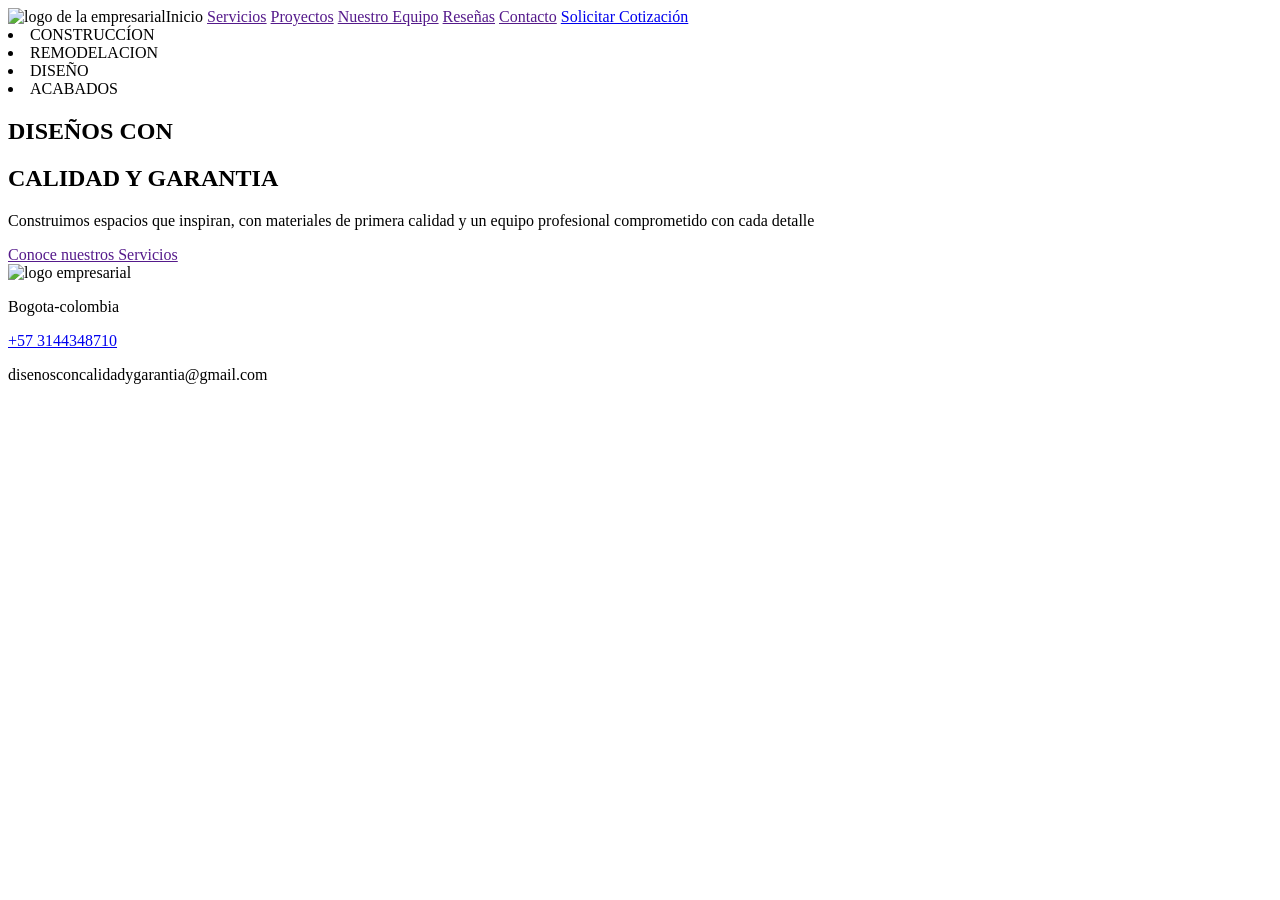
==== Frotend/index.html @ caca8684 "creation a interface web design Co-authored-by: an <anlaboral393-cloud@users.noreply.github.com>" ====
<!DOCTYPE html>
<html lang="es">
<head>
    <meta charset="UTF-8">
    <meta name="viewport" content="width=device-width, initial-scale=1.0">
    <link rel="stylesheet" href="/css/styles.css">
    <link rel="shortcut icon" href="/images/WhatsApp Image 2026-11-08 at 5.17.58 PM.jpeg" type="image/x-icon">
    <title>Diseños con calidad y Garantia</title>
</head>
<body>
    
<!--BARRA DE NAVEGACION-->
<nav class="menu">

    <img src="/images/WhatsApp Image 2026-11-08 at 5.17.58 PM.jpeg" alt="logo de la empresarial" class="logo >

    <a href="" class="option" >Inicio</a>
    <a href="" class="option">Servicios</a>
    <a href="" class="option">Proyectos</a>
    <a href="" class="option">Nuestro Equipo</a>
    <a href="" class="option">Reseñas</a>
    <a href="" class="option">Contacto</a>

    <a href="/pages/solcotizacion.html" class="botoncito">Solicitar Cotización</a>
</nav>

<main>

<!--SECCION DE PRESENTACION-->
    <section class="presentation">
        
<!--SECCION DE MINILISTA-->

        <div class="mini-list"> 
            <li>CONSTRUCCÍON</li>
            <li>REMODELACION</li>
            <li>DISEÑO</li>
            <li>ACABADOS</li>
        </div>
    
<!--SECCION DE LOS TITULOS-->
        
        <div class="title1">
            <h2>DISEÑOS CON</h2>
        </div>

        <div class="title2">
            <h2>CALIDAD Y GARANTIA</h2>
        </div>

        <div class="description">
            <p>Construimos espacios que inspiran, con materiales de primera calidad y un equipo profesional comprometido con cada detalle</p>
        </div>

    <div class="conocerservicios"> 

        <a href="" class="botoncito">Conoce nuestros Servicios</a>

    </div>






    </section>

</main>


<script src="/js/script.js"></script>

</body>

<footer>
    
    <div class="imagenfoot">
        <img src="/images/WhatsApp Image 2026-11-08 at 5.17.58 PM.jpeg" alt="logo empresarial" class="logo">
    </div>

    <div class="information">
        <p>Bogota-colombia</p>
        <a href="https://wa.me/+573144348710">+57 3144348710</a>
        <p>disenosconcalidadygarantia@gmail.com</p>
    </div>

</footer>

</html>
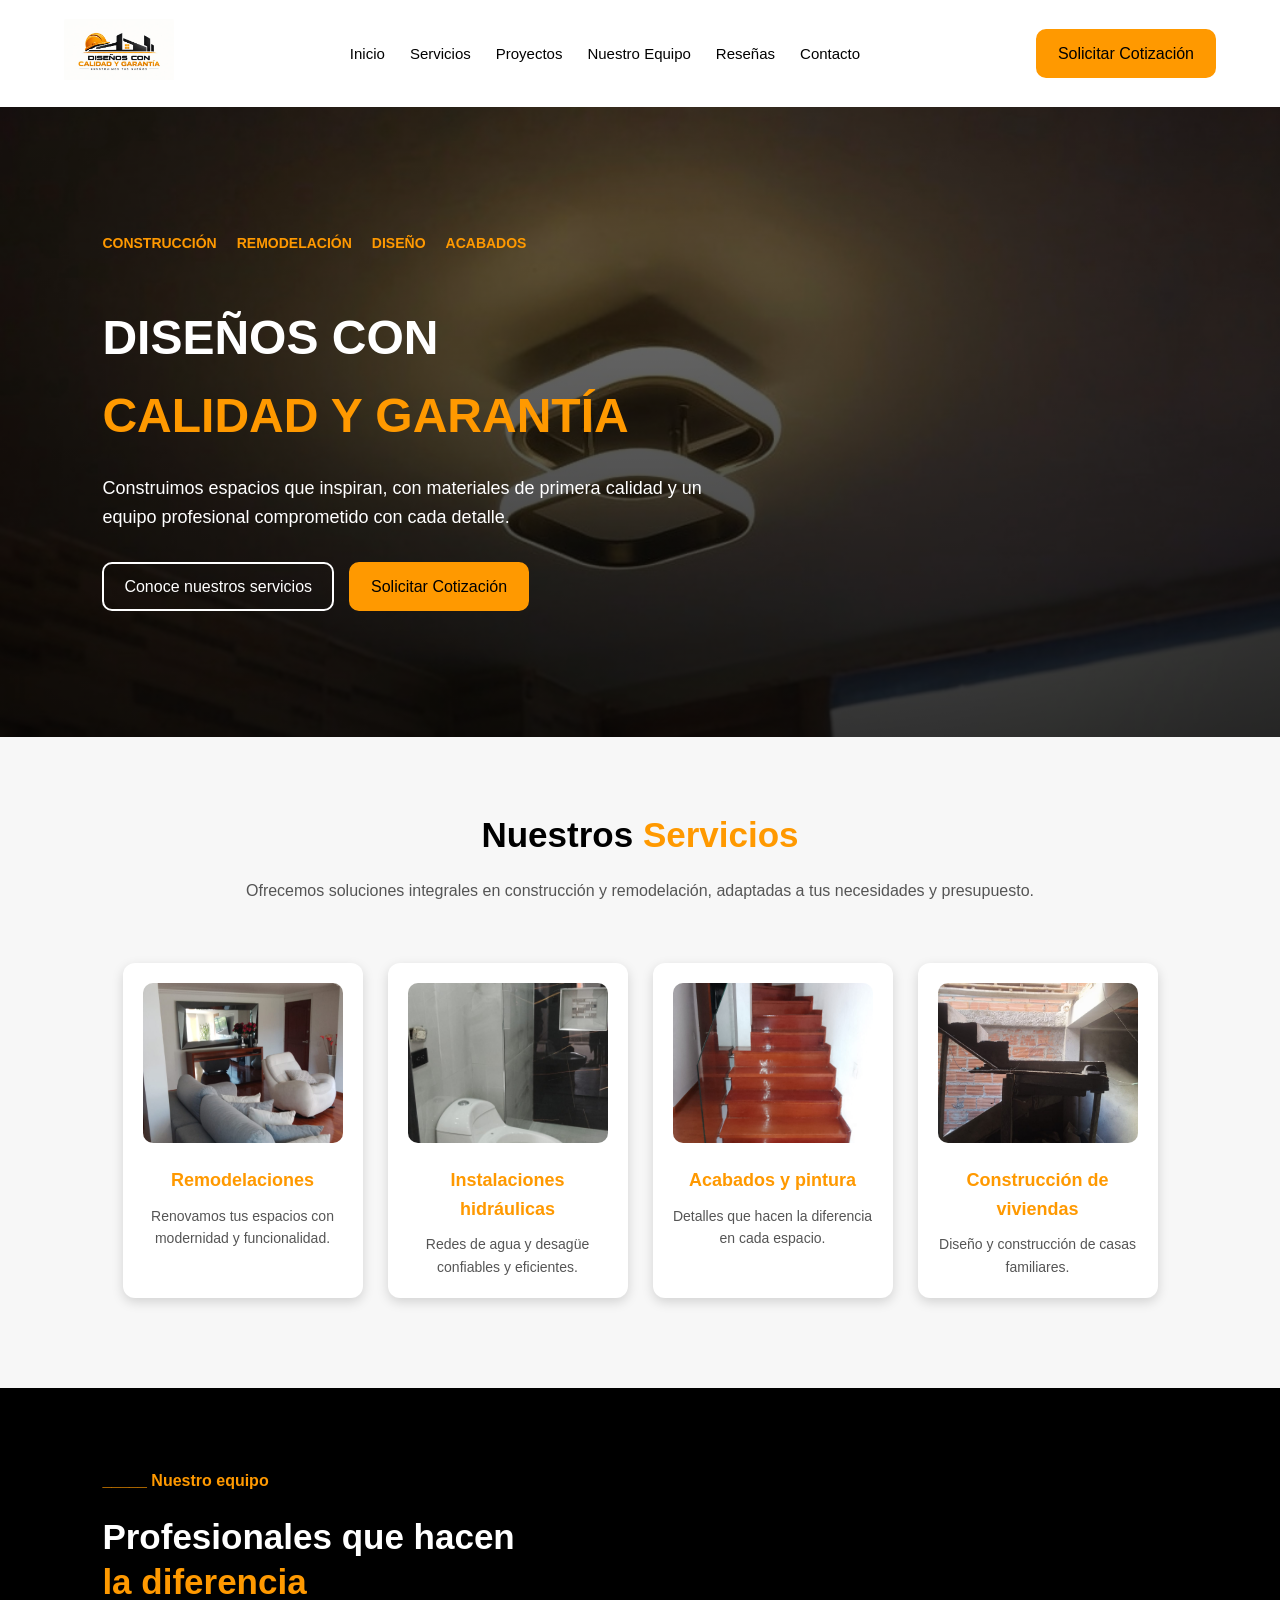
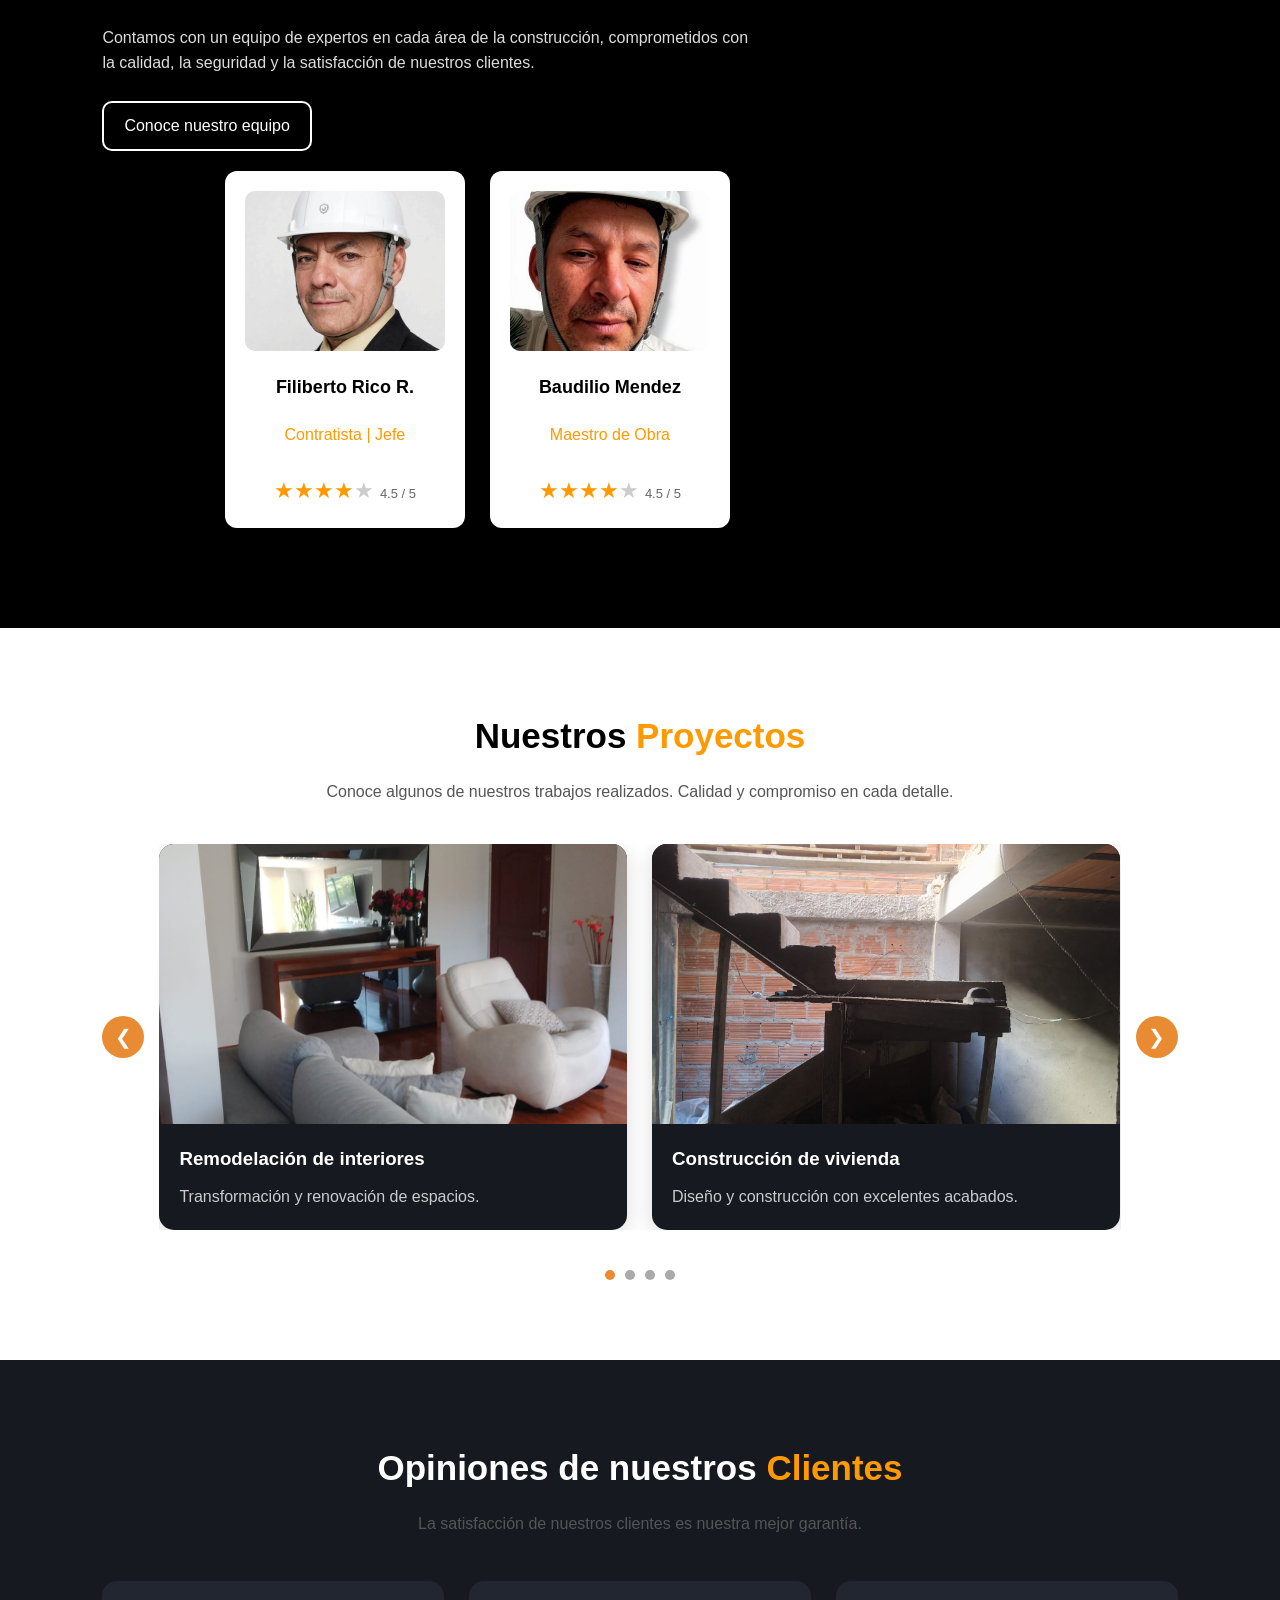
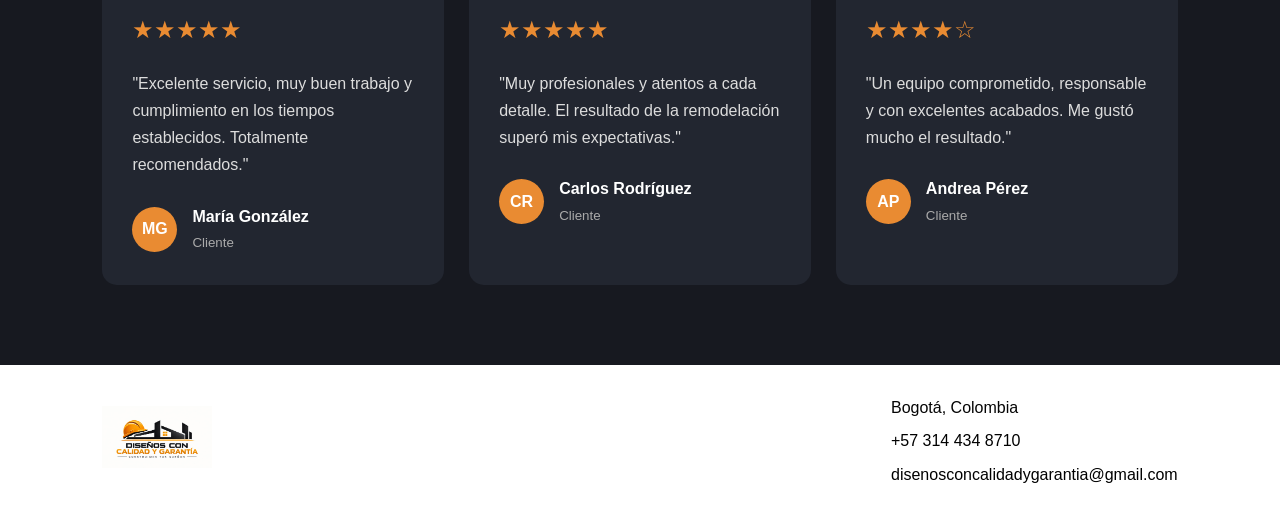
==== commit 9376c267: "finish product Co-authored-by: an <anlaboral393-cloud@users.noreply.github.com>" ====
--- a/Frotend/index.html
+++ b/Frotend/index.html
@@ -1,89 +1,513 @@
+
 <!DOCTYPE html>
 <html lang="es">
+
 <head>
+
+    <!-- CONFIGURACIÓN GENERAL -->
     <meta charset="UTF-8">
     <meta name="viewport" content="width=device-width, initial-scale=1.0">
-    <link rel="stylesheet" href="/css/styles.css">
-    <link rel="shortcut icon" href="/images/WhatsApp Image 2026-11-08 at 5.17.58 PM.jpeg" type="image/x-icon">
-    <title>Diseños con calidad y Garantia</title>
+
+    <!-- DESCRIPCIÓN PARA BUSCADORES -->
+    <meta name="description" content="Diseños con Calidad y Garantía. Soluciones profesionales en construcción, remodelación, instalaciones y acabados.">
+
+    <!-- ARCHIVO CSS -->
+    <link rel="stylesheet" href="./css/styles.css">
+
+    <!-- ICONO DE LA PÁGINA -->
+    <link rel="shortcut icon"
+        href="./images/WhatsApp Image 2026-11-08 at 5.17.58 PM.jpeg"
+        type="image/jpeg">
+
+    <title>Diseños con Calidad y Garantía</title>
+
 </head>
+
 <body>
-    
-<!--BARRA DE NAVEGACION-->
-<nav class="menu">
-
-    <img src="/images/WhatsApp Image 2026-11-08 at 5.17.58 PM.jpeg" alt="logo de la empresarial" class="logo >
-
-    <a href="" class="option" >Inicio</a>
-    <a href="" class="option">Servicios</a>
-    <a href="" class="option">Proyectos</a>
-    <a href="" class="option">Nuestro Equipo</a>
-    <a href="" class="option">Reseñas</a>
-    <a href="" class="option">Contacto</a>
-
-    <a href="/pages/solcotizacion.html" class="botoncito">Solicitar Cotización</a>
-</nav>
-
-<main>
-
-<!--SECCION DE PRESENTACION-->
-    <section class="presentation">
+
+    <!-- ENCABEZADO Y BARRA DE NAVEGACIÓN -->
+    <header>
+
+        <nav class="menu" aria-label="Navegación principal">
+
+            <!-- LOGO -->
+            <a href="#inicio">
+                <img
+                    src="./images/WhatsApp Image 2026-11-08 at 5.17.58 PM.jpeg"
+                    alt="Logo de Diseños con Calidad y Garantía"
+                    class="logo">
+            </a>
+
+            <!-- OPCIONES DEL MENÚ -->
+            <ul class="nav-list">
+
+                <li>
+                    <a href="#inicio" class="option">Inicio</a>
+                </li>
+
+                <li>
+                    <a href="#servicios" class="option">Servicios</a>
+                </li>
+
+                <li>
+                    <a href="#proyectos" class="option">Proyectos</a>
+                </li>
+
+                <li>
+                    <a href="#equipo" class="option">Nuestro Equipo</a>
+                </li>
+
+                <li>
+                    <a href="#resenas" class="option">Reseñas</a>
+                </li>
+
+                <li>
+                    <a href="#contacto" class="option">Contacto</a>
+                </li>
+
+            </ul>
+
+            <!-- BOTÓN DE COTIZACIÓN -->
+            <a href="https://docs.google.com/forms/d/e/1FAIpQLSduGH96e0PElcn7OaPbs_DWlifaaRq9gOxPLALLJpydFbvnVg/viewform" class="botoncito">
+                Solicitar Cotización
+            </a>
+
+        </nav>
+
+    </header>
+
+
+    <!-- CONTENIDO PRINCIPAL -->
+    <main>
+
+
+        <!-- ================================= -->
+        <!-- SECCIÓN DE PRESENTACIÓN -->
+        <!-- ================================= -->
+
+        <section class="presentation" id="inicio">
+
+            <!-- LISTA DE SERVICIOS -->
+            <div class="mini-list">
+
+                <ul>
+                    <li>CONSTRUCCIÓN</li>
+                    <li>REMODELACIÓN</li>
+                    <li>DISEÑO</li>
+                    <li>ACABADOS</li>
+                </ul>
+
+            </div>
+
+
+            <!-- TÍTULOS PRINCIPALES -->
+            <div class="title1">
+                <h1>DISEÑOS CON</h1>
+            </div>
+
+            <div class="title2">
+                <h2>CALIDAD Y GARANTÍA</h2>
+            </div>
+
+
+            <!-- DESCRIPCIÓN -->
+            <div class="description">
+
+                <p>
+                    Construimos espacios que inspiran, con materiales
+                    de primera calidad y un equipo profesional
+                    comprometido con cada detalle.
+                </p>
+
+            </div>
+
+
+            <!-- BOTONES -->
+            <div class="conocerservicios">
+
+                <a href="#servicios" class="botoncito2">
+                    Conoce nuestros servicios
+                </a>
+
+                <a href="https://docs.google.com/forms/d/e/1FAIpQLSduGH96e0PElcn7OaPbs_DWlifaaRq9gOxPLALLJpydFbvnVg/viewform" class="botoncito">
+                    Solicitar Cotización
+                </a>
+
+            </div>
+
+        </section>
+
+
+
+        <!-- ================================= -->
+        <!-- SECCIÓN DE SERVICIOS -->
+        <!-- ================================= -->
+
+        <section class="Services" id="servicios">
+
+            <!-- PRESENTACIÓN DE SERVICIOS -->
+            <div class="present">
+
+                <h2>
+                    Nuestros <span class="orange">Servicios</span>
+                </h2>
+
+                <p>
+                    Ofrecemos soluciones integrales en construcción
+                    y remodelación, adaptadas a tus necesidades y presupuesto.
+                </p>
+
+            </div>
+
+
+            <!-- CONTENEDOR DE TARJETAS -->
+            <div class="Cards">
+
+
+                <!-- TARJETA 1 -->
+                <div class="tarjeta">
+
+                    <img
+                        src="./images/WhatsApp Image 2026-11-13 at 11.37.30 AM.jpeg"
+                        alt="Trabajos de remodelación"
+                        class="logo">
+
+                    <h4>
+                        <span class="orange">Remodelaciones</span>
+                    </h4>
+
+                    <p>
+                        Renovamos tus espacios con modernidad y funcionalidad.
+                    </p>
+
+                </div>
+
+
+                <!-- TARJETA 2 -->
+                <div class="tarjeta">
+
+                    <img src="./images/WhatsApp Image 2026-11-13 at 2.28.09 PM.jpeg"
+                    alt="Trabajos de hidráulicas"
+                    class="logo">
+
+                    <h4>
+                        <span class="orange">Instalaciones hidráulicas</span>
+                    </h4>
+
+                    <p>
+                        Redes de agua y desagüe confiables y eficientes.
+                    </p>
+
+                </div>
+
+
+                <!-- TARJETA 3 -->
+                <div class="tarjeta">
+
+                    <img src="./images/WhatsApp Image 2026-11-13 at 2.33.06 PM.jpeg" 
+                    alt="Trabajos de acabados y pinturas"
+                    class="logo">
+
+                    <h4>
+                        <span class="orange">Acabados y pintura</span>
+                    </h4>
+
+                    <p>
+                        Detalles que hacen la diferencia en cada espacio.
+                    </p>
+
+                </div>
+
+
+                <!-- TARJETA 4 -->
+                <div class="tarjeta">
+
+                    <img src="./images/WhatsApp Image 2026-11-13 at 3.56.20 PM.jpeg" 
+                    alt="trabajos de casas en obra negra"
+                    class="logo">
+
+                    <h4>
+                        <span class="orange">Construcción de viviendas</span>
+                    </h4>
+
+                    <p>
+                        Diseño y construcción de casas familiares.
+                    </p>
+
+                </div>
+
+
+            </div>
+
+        </section>
+
+
+
+        <!-- ================================= -->
+        <!-- SECCIÓN NUESTRO EQUIPO -->
+        <!-- ================================= -->
+
+        <section class="Ourteam" id="equipo">
+
+            <div class="present2">
+
+                <h4>
+                    <span class="orange">_____ Nuestro equipo</span>
+                </h4>
+
+                <h2>Profesionales que hacen</h2>
+
+                <h2>
+                    <span class="orange">la diferencia</span>
+                </h2>
+
+                <p>
+                    Contamos con un equipo de expertos en cada área
+                    de la construcción, comprometidos con la calidad,
+                    la seguridad y la satisfacción de nuestros clientes.
+                </p>
+
+                <a href="#contacto" class="botoncito2">
+                    Conoce nuestro equipo
+                </a>
+
+                <div class="Cards">
+
+                    <div class="tarjeta">
+
+                        <img src="./images/WhatsApp Image 2026-11-13 at 2.52.16 PM.jpeg" 
+                        alt="Trabajador"
+                        class="logo">
+
+                        <h4>Filiberto Rico R.</h4>
+
+                        <p><span class="orange">Contratista | Jefe</span</p>
+
+                            <div class="estrellas">
+                                <span>★★★★</span><span class="vacia">★</span>
+                                <small>4.5 / 5</small>
+                            </div>
+
+                    </div>
+
+                    <div class="tarjeta">
+                        <img src="./images/WhatsApp Image 2026-11-13 at 3.22.29 PM.jpeg" 
+                        alt="Trabajador"
+                        class="logo">
+
+                        <h4>Baudilio Mendez</h4>
+
+                        <p><span class="orange">Maestro de Obra</span></p>
+
+                        <div class="estrellas">
+                                <span>★★★★</span><span class="vacia">★</span>
+                                <small>4.5 / 5</small>
+                        </div>
+
+                    </div>
+
+                </div>
+
+            </div>
+
+        </section>
+
         
-<!--SECCION DE MINILISTA-->
-
-        <div class="mini-list"> 
-            <li>CONSTRUCCÍON</li>
-            <li>REMODELACION</li>
-            <li>DISEÑO</li>
-            <li>ACABADOS</li>
+<!-- ================================= -->
+<!-- SECCIÓN DE PROYECTOS TERMINADOS -->
+<!-- ================================= -->
+
+<section class="Done" id="proyectos">
+
+    <div class="present">
+        <h2>Nuestros <span class="orange">Proyectos</span></h2>
+        <p>Conoce algunos de nuestros trabajos realizados.
+           Calidad y compromiso en cada detalle.</p>
+    </div>
+
+    <div class="carrusel-container">
+
+        <button class="carrusel-btn anterior" onclick="moverCarrusel(-1)">
+            &#10094;
+        </button>
+
+        <div class="carrusel" id="carrusel">
+
+            <div class="proyecto">
+                <img src="./images/WhatsApp Image 2026-11-13 at 11.37.30 AM.jpeg" alt="Proyecto de remodelación">
+                <div class="proyecto-info">
+                    <h3>Remodelación de interiores</h3>
+                    <p>Transformación y renovación de espacios.</p>
+                </div>
+            </div>
+
+            <div class="proyecto">
+                <img src="./images/WhatsApp Image 2026-11-13 at 3.56.20 PM.jpeg" alt="Proyecto de construcción">
+                <div class="proyecto-info">
+                    <h3>Construcción de vivienda</h3>
+                    <p>Diseño y construcción con excelentes acabados.</p>
+                </div>
+            </div>
+
+            <div class="proyecto">
+                <img src="./images/WhatsApp Image 2026-11-13 at 2.28.09 PM.jpeg" alt="Instalaciones hidráulicas">
+                <div class="proyecto-info">
+                    <h3>Instalaciones hidráulicas</h3>
+                    <p>Soluciones eficientes y de calidad.</p>
+                </div>
+            </div>
+
+            <div class="proyecto">
+                <img src="./images/WhatsApp Image 2026-11-08 at 8.42.59 PM.jpeg" alt="Acabados">
+                <div class="proyecto-info">
+                    <h3>Acabados y pintura</h3>
+                    <p>Detalles que hacen la diferencia.</p>
+                </div>
+            </div>
+
         </div>
-    
-<!--SECCION DE LOS TITULOS-->
-        
-        <div class="title1">
-            <h2>DISEÑOS CON</h2>
+
+        <button class="carrusel-btn siguiente" onclick="moverCarrusel(1)">
+            &#10095;
+        </button>
+
+    </div>
+
+    <div class="indicadores" id="indicadores"></div>
+
+</section>
+
+
+<!-- ================================= -->
+<!-- SECCIÓN DE RESEÑAS -->
+<!-- ================================= -->
+
+<section class="resenas" id="resenas">
+
+    <div class="present">
+        <h2>Opiniones de nuestros <span class="orange">Clientes</span></h2>
+        <p>La satisfacción de nuestros clientes es nuestra mejor garantía.</p>
+    </div>
+
+    <div class="resenas-container">
+
+        <div class="resena-card">
+
+            <div class="estrellas">★★★★★</div>
+
+            <p>
+                "Excelente servicio, muy buen trabajo y cumplimiento
+                en los tiempos establecidos. Totalmente recomendados."
+            </p>
+
+            <div class="cliente">
+                <div class="cliente-icono">MG</div>
+                <div>
+                    <h4>María González</h4>
+                    <small>Cliente</small>
+                </div>
+            </div>
+
         </div>
 
-        <div class="title2">
-            <h2>CALIDAD Y GARANTIA</h2>
+        <div class="resena-card">
+
+            <div class="estrellas">★★★★★</div>
+
+            <p>
+                "Muy profesionales y atentos a cada detalle.
+                El resultado de la remodelación superó mis expectativas."
+            </p>
+
+            <div class="cliente">
+                <div class="cliente-icono">CR</div>
+                <div>
+                    <h4>Carlos Rodríguez</h4>
+                    <small>Cliente</small>
+                </div>
+            </div>
+
         </div>
 
-        <div class="description">
-            <p>Construimos espacios que inspiran, con materiales de primera calidad y un equipo profesional comprometido con cada detalle</p>
+        <div class="resena-card">
+
+            <div class="estrellas">★★★★☆</div>
+
+            <p>
+                "Un equipo comprometido, responsable y con
+                excelentes acabados. Me gustó mucho el resultado."
+            </p>
+
+            <div class="cliente">
+                <div class="cliente-icono">AP</div>
+                <div>
+                    <h4>Andrea Pérez</h4>
+                    <small>Cliente</small>
+                </div>
+            </div>
+
         </div>
 
-    <div class="conocerservicios"> 
-
-        <a href="" class="botoncito">Conoce nuestros Servicios</a>
-
     </div>
 
-
-
-
-
-
-    </section>
-
-</main>
-
-
-<script src="/js/script.js"></script>
+</section>
+
+
+        <!-- ================================= -->
+        <!-- FUTURAS SECCIONES -->
+        <!-- ================================= -->
+
+        <!-- SECCIÓN DE PROYECTOS -->
+        <!-- Aquí agregaremos id="proyectos" -->
+
+        <!-- SECCIÓN DE RESEÑAS -->
+        <!-- Aquí agregaremos id="opiniones" -->
+
+
+    </main>
+
+
+
+    <!-- ================================= -->
+    <!-- PIE DE PÁGINA -->
+    <!-- ================================= -->
+
+    <footer id="contacto">
+
+        <!-- LOGO EMPRESARIAL -->
+        <div class="imagenfoot">
+
+            <img
+                src="./images/WhatsApp Image 2026-11-08 at 5.17.58 PM.jpeg"
+                alt="Logo de la empresa"
+                class="logo">
+
+        </div>
+
+
+        <!-- INFORMACIÓN DE CONTACTO -->
+        <div class="information">
+
+            <p>Bogotá, Colombia</p>
+
+            <a href="https://wa.me/573144348710"
+                target="_blank"
+                rel="noopener noreferrer">
+                +57 314 434 8710
+            </a>
+
+            <a href="mailto:disenosconcalidadygarantia@gmail.com">
+                disenosconcalidadygarantia@gmail.com
+            </a>
+
+        </div>
+
+    </footer>
+
+
+    <!-- ARCHIVO JAVASCRIPT -->
+    <script src="./js/script.js" defer></script>
 
 </body>
 
-<footer>
-    
-    <div class="imagenfoot">
-        <img src="/images/WhatsApp Image 2026-11-08 at 5.17.58 PM.jpeg" alt="logo empresarial" class="logo">
-    </div>
-
-    <div class="information">
-        <p>Bogota-colombia</p>
-        <a href="https://wa.me/+573144348710">+57 3144348710</a>
-        <p>disenosconcalidadygarantia@gmail.com</p>
-    </div>
-
-</footer>
-
-</html>+</html>
--- a/Frotend/css/styles.css
+++ b/Frotend/css/styles.css
@@ -0,0 +1,731 @@
+
+/* =========================================
+   1. CONFIGURACIÓN INICIAL
+========================================= */
+
+* {
+    margin: 0;
+    padding: 0;
+    box-sizing: border-box;
+}
+
+html {
+    scroll-behavior: smooth;
+}
+
+body {
+    font-family: "Century Gothic", sans-serif;
+    background-color: #ffffff;
+    color: #000000;
+    line-height: 1.6;
+}
+
+
+/* =========================================
+   2. BARRA DE NAVEGACIÓN
+========================================= */
+
+.menu {
+    display: flex;
+    justify-content: space-between;
+    align-items: center;
+    background: #ffffffe7;
+    padding: 12px 5%;
+    gap: 25px;
+    flex-wrap: wrap;
+}
+
+/* LOGO DEL MENÚ */
+
+.menu .logo {
+    height: 75px;
+    width: 110px;
+    object-fit: contain;
+    border-radius: 10px;
+}
+
+/* LISTA DE NAVEGACIÓN */
+
+.nav-list {
+    display: flex;
+    align-items: center;
+    justify-content: center;
+    gap: 25px;
+    list-style: none;
+}
+
+/* ENLACES DEL MENÚ */
+
+.option {
+    text-decoration: none;
+    color: rgb(2, 2, 2);
+    font-size: 15px;
+    font-weight: 500;
+    transition: color 0.3s ease;
+}
+
+.option:hover {
+    color: #FF9900;
+}
+
+
+/* =========================================
+   3. BOTONES
+========================================= */
+
+.botoncito {
+    display: inline-block;
+    background: #FF9900;
+    color: black;
+    border: 2px solid #FF9900;
+    border-radius: 10px;
+    padding: 10px 20px;
+    text-decoration: none;
+    cursor: pointer;
+    transition: all 0.3s ease;
+}
+
+.botoncito:hover {
+    background: #e68a00;
+    border-color: #e68a00;
+    transform: translateY(-2px);
+}
+
+.botoncito2 {
+    display: inline-block;
+    background: transparent;
+    color: white;
+    text-decoration: none;
+    border: 2px solid white;
+    padding: 10px 20px;
+    border-radius: 10px;
+    cursor: pointer;
+    transition: all 0.3s ease;
+}
+
+.botoncito2:hover {
+    background: white;
+    color: black;
+}
+
+.botoncito3 {
+    display: inline-block;
+    background: transparent;
+    color: white;
+    border: 2px solid #FF9900;
+    text-decoration: none;
+    padding: 10px 20px;
+    border-radius: 10px;
+    cursor: pointer;
+    transition: all 0.3s ease;
+}
+
+.botoncito3:hover {
+    background: #FF9900;
+    color: black;
+}
+
+
+/* =========================================
+   4. SECCIÓN DE PRESENTACIÓN
+========================================= */
+
+.presentation {
+    background-image:
+        linear-gradient(
+            rgba(0, 0, 0, 0.5),
+            rgba(0, 0, 0, 0.8)
+        ),
+        url("../images/WhatsApp Image 2026-11-08 at 8.42.59 PM.jpeg");
+
+    background-repeat: no-repeat;
+    background-position: center;
+    background-size: cover;
+
+    min-height: 70vh;
+    padding: 60px 8%;
+
+    display: flex;
+    flex-direction: column;
+    justify-content: center;
+    align-items: flex-start;
+}
+
+/* LISTA DE SERVICIOS */
+
+.mini-list {
+    margin-bottom: 25px;
+}
+
+.mini-list ul {
+    display: flex;
+    align-items: center;
+    gap: 20px;
+    list-style: none;
+    flex-wrap: wrap;
+}
+
+.mini-list li {
+    color: #FF9900;
+    font-size: 14px;
+    font-weight: bold;
+}
+
+/* PRIMER TÍTULO */
+
+.title1 {
+    margin: 10px 0;
+    text-align: left;
+    font-size: 30px;
+    color: white;
+    margin-top: 30px;
+}
+
+.title1 h1 {
+    font-size: 48px;
+    line-height: 1.2;
+}
+
+/* SEGUNDO TÍTULO */
+
+.title2 {
+    margin: 10px 0;
+    text-align: left;
+    font-size: 30px;
+    color: #FF9900;
+}
+
+.title2 h2 {
+    font-size: 48px;
+    line-height: 1.2;
+}
+
+/* DESCRIPCIÓN */
+
+.description {
+    max-width: 650px;
+    margin: 20px 0 30px;
+    text-align: left;
+    font-size: 18px;
+    color: white;
+}
+
+/* CONTENEDOR DE BOTONES */
+
+.conocerservicios {
+    display: flex;
+    align-items: center;
+    gap: 15px;
+    flex-wrap: wrap;
+}
+
+
+/* =========================================
+   5. COLORES GENERALES
+========================================= */
+
+.orange {
+    color: #FF9900;
+}
+
+
+/* =========================================
+   6. SECCIÓN DE SERVICIOS
+========================================= */
+
+.Services {
+    padding: 70px 5%;
+    margin: 0;
+    background: #f7f7f7;
+}
+
+/* PRESENTACIÓN DE SERVICIOS */
+
+.present {
+    text-align: center;
+    margin-bottom: 40px;
+}
+
+.present h2 {
+    font-size: 35px;
+    margin-bottom: 15px;
+}
+
+.present p {
+    font-size: 16px;
+    color: #555555;
+}
+
+
+/* =========================================
+   7. TARJETAS DE SERVICIOS
+========================================= */
+
+.Cards {
+    display: flex;
+    justify-content: center;
+    align-items: stretch;
+    gap: 25px;
+    flex-wrap: wrap;
+    padding: 20px 0;
+}
+
+/* TARJETA INDIVIDUAL */
+
+.tarjeta {
+    width: 240px;
+    padding: 20px;
+    background: white;
+    color: black;
+    border-radius: 12px;
+    box-shadow: 0 4px 12px rgba(0, 0, 0, 0.15);
+    transition: transform 0.3s ease, box-shadow 0.3s ease;
+    text-align: center;
+}
+
+/* EFECTO AL PASAR EL CURSOR */
+
+.tarjeta:hover {
+    transform: translateY(-5px);
+    box-shadow: 0 8px 20px rgba(0, 0, 0, 0.2);
+}
+
+/* IMÁGENES DE LAS TARJETAS */
+
+.tarjeta img {
+    width: 100%;
+    height: 160px;
+    object-fit: cover;
+    border-radius: 10px;
+    margin-bottom: 15px;
+}
+
+.tarjeta h4 {
+    margin-bottom: 10px;
+    font-size: 18px;
+}
+
+.tarjeta p {
+    font-size: 14px;
+    color: #555555;
+}
+
+
+/* =========================================
+   8. SECCIÓN NUESTRO EQUIPO
+========================================= */
+
+.Ourteam {
+    background: #000000;
+    color: white;
+    padding: 80px 8%;
+}
+
+/* CONTENIDO DEL EQUIPO */
+
+.present2 {
+    max-width: 750px;
+    background: transparent;
+    color: white;
+}
+
+.present2 h4 {
+    margin-bottom: 20px;
+}
+
+.present2 h2 {
+    font-size: 35px;
+    line-height: 1.3;
+}
+
+.present2 p {
+    margin-top: 20px;
+    margin-bottom: 25px;
+    color: #dddddd;
+    font-size: 16px;
+    max-width: 650px;
+}
+
+/* ========================================
+
+    ESTRELLAS DE CALIFICACIÓN
+
+========================================= */
+
+
+.estrellas {
+    color: #FF9900;
+    font-size: 22px;
+}
+
+.estrellas .vacia {
+    color: #ccc;
+}
+
+.estrellas small {
+    color: #666;
+    font-size: 13px;
+}
+
+
+/* =========================================
+   9. PIE DE PÁGINA
+========================================= */
+
+footer {
+    display: flex;
+    justify-content: space-between;
+    align-items: center;
+    flex-wrap: wrap;
+    background: #ffffff;
+    color: rgb(5, 5, 5);
+    gap: 30px;
+    padding: 30px 8%;
+}
+
+/* LOGO DEL FOOTER */
+
+.imagenfoot .logo {
+    width: 110px;
+    height: 75px;
+    object-fit: contain;
+}
+
+/* INFORMACIÓN DE CONTACTO */
+
+.information {
+    display: flex;
+    flex-direction: column;
+    gap: 8px;
+}
+
+.information a {
+    color: black;
+    text-decoration: none;
+    transition: color 0.3s ease;
+}
+
+.information a:hover {
+    color: #FF9900;
+}
+
+
+/* =========================================
+   10. DISEÑO RESPONSIVE
+   TABLETAS Y CELULARES
+========================================= */
+
+@media (max-width: 768px) {
+
+    /* MENÚ */
+
+    .menu {
+        flex-direction: column;
+        gap: 15px;
+        padding: 15px;
+    }
+
+    .nav-list {
+        justify-content: center;
+        gap: 15px;
+        flex-wrap: wrap;
+    }
+
+    /* PRESENTACIÓN */
+
+    .presentation {
+        padding: 50px 6%;
+        min-height: 60vh;
+    }
+
+    .title1 h1,
+    .title2 h2 {
+        font-size: 35px;
+    }
+
+    .description {
+        font-size: 16px;
+    }
+
+    /* SERVICIOS */
+
+    .Services {
+        padding: 50px 5%;
+    }
+
+    .present h2 {
+        font-size: 28px;
+    }
+
+    .Cards {
+        gap: 20px;
+    }
+
+    .tarjeta {
+        width: 45%;
+        min-width: 220px;
+    }
+
+    /* EQUIPO */
+
+    .Ourteam {
+        padding: 60px 6%;
+    }
+
+    .present2 h2 {
+        font-size: 28px;
+    }
+
+    /* FOOTER */
+
+    footer {
+        flex-direction: column;
+        text-align: center;
+    }
+
+}
+
+
+/* =========================================
+   11. DISEÑO PARA CELULARES PEQUEÑOS
+========================================= */
+
+@media (max-width: 480px) {
+
+    .nav-list {
+        flex-direction: column;
+        gap: 10px;
+    }
+
+    .title1 h1,
+    .title2 h2 {
+        font-size: 28px;
+    }
+
+    .mini-list ul {
+        gap: 10px;
+    }
+
+    .mini-list li {
+        font-size: 12px;
+    }
+
+    .conocerservicios {
+        flex-direction: column;
+        align-items: flex-start;
+    }
+
+    .tarjeta {
+        width: 100%;
+    }
+
+    .present2 h2 {
+        font-size: 25px;
+    }
+
+}
+
+/* =========================
+    11. DISEÑO DE PROYECTOS HECHOS
+=================================== */
+
+/* ================================= */
+/* CARRUSEL DE PROYECTOS */
+/* ================================= */
+
+.Done {
+    padding: 80px 8%;
+    text-align: center;
+}
+
+.carrusel-container {
+    position: relative;
+    display: flex;
+    align-items: center;
+    margin: 40px auto;
+    max-width: 1100px;
+    gap: 15px;
+}
+
+.carrusel {
+    display: flex;
+    overflow-x: auto;
+    scroll-behavior: smooth;
+    gap: 25px;
+    scrollbar-width: none;
+    width: 100%;
+}
+
+.carrusel::-webkit-scrollbar {
+    display: none;
+}
+
+.proyecto {
+    min-width: calc(50% - 13px);
+    background: #171920;
+    border-radius: 15px;
+    overflow: hidden;
+    box-shadow: 0 5px 20px rgba(0,0,0,0.15);
+    text-align: left;
+}
+
+.proyecto img {
+    width: 100%;
+    height: 280px;
+    object-fit: cover;
+    display: block;
+}
+
+.proyecto-info {
+    padding: 20px;
+    color: white;
+}
+
+.proyecto-info h3 {
+    margin-bottom: 10px;
+}
+
+.proyecto-info p {
+    color: #ccc;
+}
+
+.carrusel-btn {
+    background: #e98b32;
+    color: white;
+    border: none;
+    border-radius: 50%;
+    width: 42px;
+    height: 42px;
+    cursor: pointer;
+    font-size: 20px;
+    flex-shrink: 0;
+    transition: 0.3s;
+}
+
+.carrusel-btn:hover {
+    background: #171920;
+    transform: scale(1.1);
+}
+
+.indicadores {
+    display: flex;
+    justify-content: center;
+    gap: 10px;
+}
+
+.indicadores span {
+    width: 10px;
+    height: 10px;
+    border-radius: 50%;
+    background: #aaa;
+    cursor: pointer;
+}
+
+.indicadores span.activo {
+    background: #e98b32;
+}
+
+
+/* ================================= */
+/* SECCIÓN DE RESEÑAS */
+/* ================================= */
+
+.resenas {
+    padding: 80px 8%;
+    background: #171920;
+    color: white;
+    text-align: center;
+}
+
+.resenas-container {
+    display: grid;
+    grid-template-columns: repeat(3, 1fr);
+    gap: 25px;
+    margin-top: 45px;
+}
+
+.resena-card {
+    background: #222630;
+    padding: 30px;
+    border-radius: 15px;
+    text-align: left;
+    transition: 0.3s;
+}
+
+.resena-card:hover {
+    transform: translateY(-8px);
+    box-shadow: 0 10px 25px rgba(0,0,0,0.25);
+}
+
+.resena-card .estrellas {
+    color: #e98b32;
+    font-size: 24px;
+    margin-bottom: 20px;
+}
+
+.resena-card p {
+    color: #ddd;
+    line-height: 1.7;
+    margin-bottom: 25px;
+}
+
+.cliente {
+    display: flex;
+    align-items: center;
+    gap: 15px;
+}
+
+.cliente-icono {
+    background: #e98b32;
+    color: white;
+    width: 45px;
+    height: 45px;
+    border-radius: 50%;
+    display: flex;
+    justify-content: center;
+    align-items: center;
+    font-weight: bold;
+}
+
+.cliente h4 {
+    margin: 0;
+}
+
+.cliente small {
+    color: #aaa;
+}
+
+
+/* ================================= */
+/* DISEÑO RESPONSIVE */
+/* ================================= */
+
+@media (max-width: 768px) {
+
+    .resenas-container {
+        grid-template-columns: 1fr;
+    }
+
+    .proyecto {
+        min-width: 100%;
+    }
+
+    .proyecto img {
+        height: 220px;
+    }
+
+    .Done,
+    .resenas {
+        padding: 50px 5%;
+    }
+
+    .carrusel-container {
+        gap: 8px;
+    }
+
+    .carrusel-btn {
+        width: 35px;
+        height: 35px;
+        font-size: 16px;
+    }
+}
